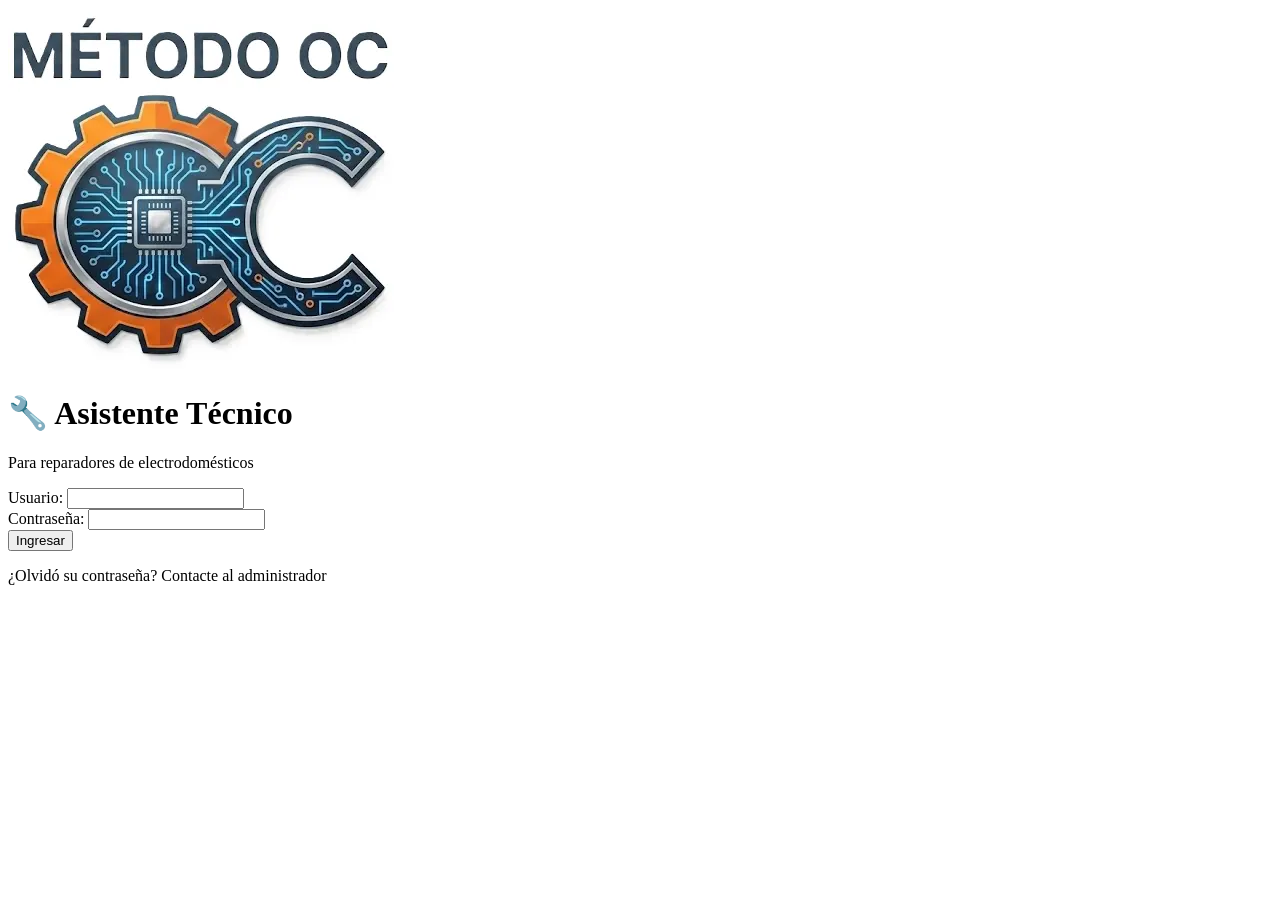
==== index.html @ f5510c32 "Actualizar archivos" ====
<!DOCTYPE html>
<html lang="es">
<head>
    <meta charset="UTF-8">
    <meta name="viewport" content="width=device-width, initial-scale=1.0">
    <title>Asistente Técnico - Ingreso</title>
    <link rel="stylesheet" href="styles.css">
</head>
<body class="login-page">
    <div class="login-container">
        <div class="login-box">
            <div class="logo-container">
                <img src="Logo-nuevo-metodo-oc.webp" alt="Logo Omar Cuellar" class="logo-main">
            </div>
            <h1>🔧 Asistente Técnico</h1>
            <p class="subtitle">Para reparadores de electrodomésticos</p>
            
            <form id="loginForm">
                <div class="form-group">
                    <label for="username">Usuario:</label>
                    <input type="text" id="username" required autocomplete="username">
                </div>
                
                <div class="form-group">
                    <label for="password">Contraseña:</label>
                    <input type="password" id="password" required autocomplete="current-password">
                </div>
                
                <button type="submit" class="btn-primary">Ingresar</button>
            </form>
            
            <p class="help-text">¿Olvidó su contraseña? Contacte al administrador</p>
        </div>
    </div>
    
    <script src="login.js"></script>
</body>
</html>
---- styles.css ----
/* ============================================
   SELECTOR DE ELECTRODOMÉSTICOS
   ============================================ */
.appliance-selector {
    display: grid;
    grid-template-columns: repeat(auto-fit, minmax(150px, 1fr));
    gap: 15px;
    margin-bottom: 20px;
}

.btn-appliance {
    background: linear-gradient(135deg, #667eea 0%, #764ba2 100%);
    color: white;
    border: none;
    padding: 20px 15px;
    border-radius: 12px;
    cursor: pointer;
    transition: all 0.3s ease;
    text-align: center;
    box-shadow: 0 4px 15px rgba(102, 126, 234, 0.3);
}

.btn-appliance:hover {
    transform: translateY(-3px);
    box-shadow: 0 8px 25px rgba(102, 126, 234, 0.5);
}

.btn-appliance.active {
    background: linear-gradient(135deg, #f093fb 0%, #f5576c 100%);
    transform: scale(1.05);
}

.appliance-icon {
    font-size: 32px;
    display: block;
    margin-bottom: 8px;
}

.appliance-name {
    font-size: 16px;
    font-weight: 600;
    display: block;
    margin-bottom: 5px;
}

.btn-appliance small {
    font-size: 12px;
    opacity: 0.9;
    display: block;
}

#symptom {
    width: 100%;
    padding: 12px;
    border: 2px solid #e0e0e0;
    border-radius: 8px;
    font-size: 16px;
    font-family: inherit;
    resize: vertical;
}

#symptom:focus {
    outline: none;
    border-color: #667eea;
}

@media (max-width: 768px) {
    .appliance-selector {
        grid-template-columns: repeat(2, 1fr);
    }
}

@media (max-width: 480px) {
    .appliance-selector {
        grid-template-columns: 1fr;
    }
}
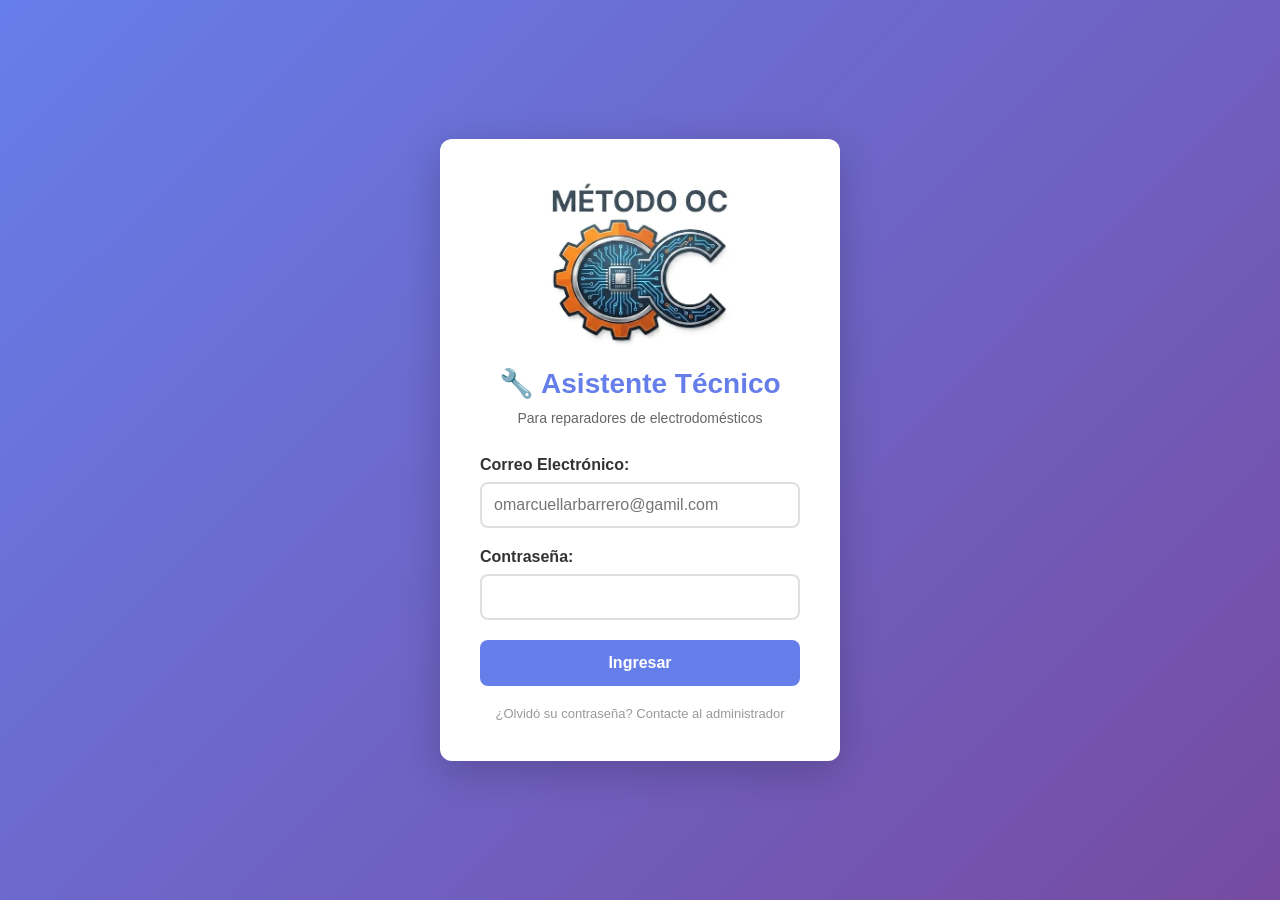
==== commit 5269d429: "Agregar script temporal para crear usuario de prueba" ====
--- a/index.html
+++ b/index.html
@@ -17,9 +17,8 @@
             
             <form id="loginForm">
                 <div class="form-group">
-                    <label for="username">Usuario:</label>
-                    <input type="text" id="username" required autocomplete="username">
-                </div>
+<label for="username">Correo Electrónico:</label>
+<input type="email" id="username" required autocomplete="username" placeholder="omarcuellarbarrero@gamil.com">                </div>
                 
                 <div class="form-group">
                     <label for="password">Contraseña:</label>
--- a/styles.css
+++ b/styles.css
@@ -1,3 +1,232 @@
+/* ============================================
+   RESET Y BASE
+   ============================================ */
+* {
+    margin: 0;
+    padding: 0;
+    box-sizing: border-box;
+}
+
+body {
+    font-family: -apple-system, BlinkMacSystemFont, 'Segoe UI', Arial, sans-serif;
+    background: linear-gradient(135deg, #667eea 0%, #764ba2 100%);
+    min-height: 100vh;
+    color: #333;
+    font-size: 16px;
+}
+
+/* ============================================
+   LOGIN PAGE
+   ============================================ */
+.login-page {
+    display: flex;
+    align-items: center;
+    justify-content: center;
+    padding: 20px;
+}
+
+.login-container {
+    width: 100%;
+    max-width: 400px;
+}
+
+.login-box {
+    background: white;
+    padding: 40px;
+    border-radius: 12px;
+    box-shadow: 0 10px 40px rgba(0,0,0,0.2);
+}
+
+.login-box h1 {
+    text-align: center;
+    color: #667eea;
+    margin-bottom: 10px;
+    font-size: 28px;
+}
+
+.subtitle {
+    text-align: center;
+    color: #666;
+    margin-bottom: 30px;
+    font-size: 14px;
+}
+
+.form-group {
+    margin-bottom: 20px;
+}
+
+.form-group label {
+    display: block;
+    margin-bottom: 8px;
+    font-weight: 600;
+    color: #333;
+}
+
+.form-group input,
+.form-group textarea {
+    width: 100%;
+    padding: 12px;
+    border: 2px solid #e0e0e0;
+    border-radius: 8px;
+    font-size: 16px;
+    font-family: inherit;
+    transition: border-color 0.3s;
+}
+
+.form-group input:focus,
+.form-group textarea:focus {
+    outline: none;
+    border-color: #667eea;
+}
+
+.form-group textarea {
+    resize: vertical;
+    min-height: 80px;
+}
+
+.btn-primary {
+    width: 100%;
+    padding: 14px;
+    background: #667eea;
+    color: white;
+    border: none;
+    border-radius: 8px;
+    font-size: 16px;
+    font-weight: 600;
+    cursor: pointer;
+    transition: background 0.3s;
+}
+
+.btn-primary:hover {
+    background: #5568d3;
+}
+
+.btn-secondary {
+    padding: 12px 24px;
+    background: #f0f0f0;
+    color: #333;
+    border: none;
+    border-radius: 8px;
+    font-size: 14px;
+    font-weight: 600;
+    cursor: pointer;
+    transition: background 0.3s;
+    margin-top: 15px;
+}
+
+.btn-secondary:hover {
+    background: #e0e0e0;
+}
+
+.help-text {
+    text-align: center;
+    margin-top: 20px;
+    font-size: 13px;
+    color: #999;
+}
+
+/* ============================================
+   LOGOS
+   ============================================ */
+.logo-container {
+    text-align: center;
+    margin-bottom: 20px;
+}
+
+.logo-main {
+    max-width: 180px;
+    width: 100%;
+    height: auto;
+    display: block;
+    margin: 0 auto;
+    animation: fadeInDown 0.8s ease-out;
+}
+
+@keyframes fadeInDown {
+    from {
+        opacity: 0;
+        transform: translateY(-20px);
+    }
+    to {
+        opacity: 1;
+        transform: translateY(0);
+    }
+}
+
+/* ============================================
+   HEADER DE LA APP
+   ============================================ */
+.app-header {
+    background: white;
+    padding: 20px;
+    border-radius: 12px;
+    margin-bottom: 20px;
+    box-shadow: 0 4px 20px rgba(0,0,0,0.1);
+    text-align: center;
+    position: relative;
+}
+
+.app-header h1 {
+    color: #667eea;
+    font-size: 24px;
+    margin-bottom: 5px;
+}
+
+.app-header .subtitle {
+    color: #666;
+    font-size: 14px;
+    margin-bottom: 15px;
+}
+
+.btn-logout {
+    position: absolute;
+    top: 15px;
+    left: 15px;
+    background: #e74c3c;
+    color: white;
+    border: none;
+    padding: 8px 16px;
+    border-radius: 6px;
+    font-size: 14px;
+    cursor: pointer;
+    transition: background 0.3s;
+}
+
+.btn-logout:hover {
+    background: #c0392b;
+}
+
+/* ============================================
+   CONTENEDOR PRINCIPAL
+   ============================================ */
+.container {
+    max-width: 900px;
+    margin: 0 auto;
+    padding: 20px;
+}
+
+.app-main {
+    display: flex;
+    flex-direction: column;
+    gap: 20px;
+}
+
+/* ============================================
+   TARJETAS (CARDS)
+   ============================================ */
+.card {
+    background: white;
+    padding: 30px;
+    border-radius: 12px;
+    box-shadow: 0 4px 20px rgba(0,0,0,0.1);
+}
+
+.card h2 {
+    color: #333;
+    font-size: 22px;
+    margin-bottom: 20px;
+}
+
 /* ============================================
    SELECTOR DE ELECTRODOMÉSTICOS
    ============================================ */
@@ -5,7 +234,7 @@
     display: grid;
     grid-template-columns: repeat(auto-fit, minmax(150px, 1fr));
     gap: 15px;
-    margin-bottom: 20px;
+    margin-bottom: 15px;
 }
 
 .btn-appliance {
@@ -28,6 +257,7 @@
 .btn-appliance.active {
     background: linear-gradient(135deg, #f093fb 0%, #f5576c 100%);
     transform: scale(1.05);
+    box-shadow: 0 8px 25px rgba(245, 87, 108, 0.5);
 }
 
 .appliance-icon {
@@ -49,29 +279,166 @@
     display: block;
 }
 
-#symptom {
-    width: 100%;
-    padding: 12px;
-    border: 2px solid #e0e0e0;
+.selection-indicator {
+    color: #667eea;
+    font-weight: 600;
+    font-size: 14px;
+    margin-top: 10px;
+}
+
+/* ============================================
+   FORMULARIO DE DIAGNÓSTICO
+   ============================================ */
+#diagnosticForm .btn-primary {
+    margin-top: 10px;
+}
+
+/* ============================================
+   SECCIÓN DE RESULTADOS
+   ============================================ */
+#resultSection {
+    animation: fadeInDown 0.5s ease-out;
+}
+
+.result-content {
+    line-height: 1.8;
+    color: #333;
+    font-size: 16px;
+    margin: 20px 0;
+}
+
+.result-content h3 {
+    color: #667eea;
+    margin-top: 20px;
+    margin-bottom: 10px;
+    font-size: 18px;
+}
+
+.result-content p {
+    margin-bottom: 15px;
+}
+
+.result-content ul,
+.result-content ol {
+    margin-left: 25px;
+    margin-bottom: 15px;
+}
+
+.result-content li {
+    margin-bottom: 8px;
+}
+
+/* ============================================
+   BOTÓN DE VOZ
+   ============================================ */
+.btn-voice-simple {
+    display: inline-flex;
+    align-items: center;
+    gap: 8px;
+    padding: 10px 20px;
+    background: #667eea;
+    color: white;
+    border: none;
     border-radius: 8px;
-    font-size: 16px;
-    font-family: inherit;
-    resize: vertical;
-}
-
-#symptom:focus {
-    outline: none;
-    border-color: #667eea;
-}
-
+    font-size: 14px;
+    cursor: pointer;
+    transition: background 0.3s;
+    margin-bottom: 15px;
+}
+
+.btn-voice-simple:hover {
+    background: #5568d3;
+}
+
+.btn-voice-simple.playing {
+    background: #f5576c;
+}
+
+.voice-icon-simple {
+    font-size: 18px;
+}
+
+/* ============================================
+   LOADING
+   ============================================ */
+.loading {
+    text-align: center;
+    padding: 40px;
+}
+
+.spinner {
+    width: 50px;
+    height: 50px;
+    border: 4px solid #f0f0f0;
+    border-top-color: #667eea;
+    border-radius: 50%;
+    animation: spin 1s linear infinite;
+    margin: 0 auto 20px;
+}
+
+@keyframes spin {
+    to { transform: rotate(360deg); }
+}
+
+/* ============================================
+   FOOTER
+   ============================================ */
+.app-footer {
+    text-align: center;
+    padding: 20px;
+    color: rgba(255,255,255,0.8);
+    font-size: 14px;
+    margin-top: 20px;
+}
+
+/* ============================================
+   RESPONSIVE
+   ============================================ */
 @media (max-width: 768px) {
+    .login-box {
+        padding: 30px 20px;
+    }
+    
+    .app-header h1 {
+        font-size: 20px;
+    }
+    
     .appliance-selector {
         grid-template-columns: repeat(2, 1fr);
     }
+    
+    .card {
+        padding: 20px;
+    }
 }
 
 @media (max-width: 480px) {
+    body {
+        font-size: 15px;
+    }
+    
+    .container {
+        padding: 15px;
+    }
+    
+    .app-header {
+        padding: 15px;
+    }
+    
+    .btn-logout {
+        position: static;
+        margin-bottom: 10px;
+    }
+    
+    .logo-main {
+        max-width: 140px;
+    }
+    
     .appliance-selector {
         grid-template-columns: 1fr;
     }
-}+    
+    .appliance-icon {
+        font-size: 28px;
+    }
+}
